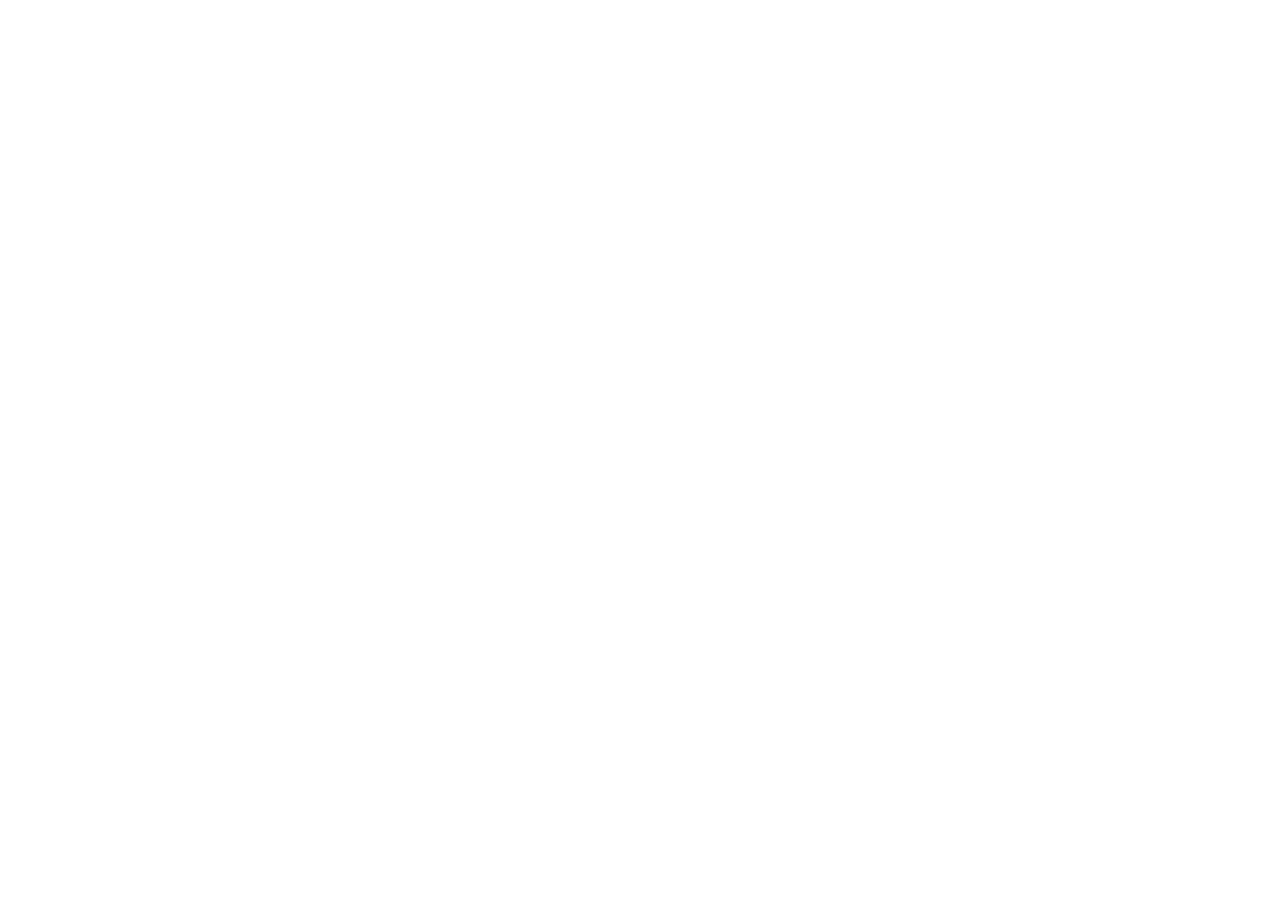
==== index.html @ 522e521c "first" ====
<!DOCTYPE html>
<html lang="en">
<head>
    <meta charset="UTF-8">
    <meta name="viewport" content="width=device-width, initial-scale=1.0">
    <title>Dashbord</title>
    <link rel="stylesheet" href="./css/main.min.css">
</head>
<body>
    
</body>
</html>
---- css/main.min.css ----
/*# sourceMappingURL=main.min.css.map */
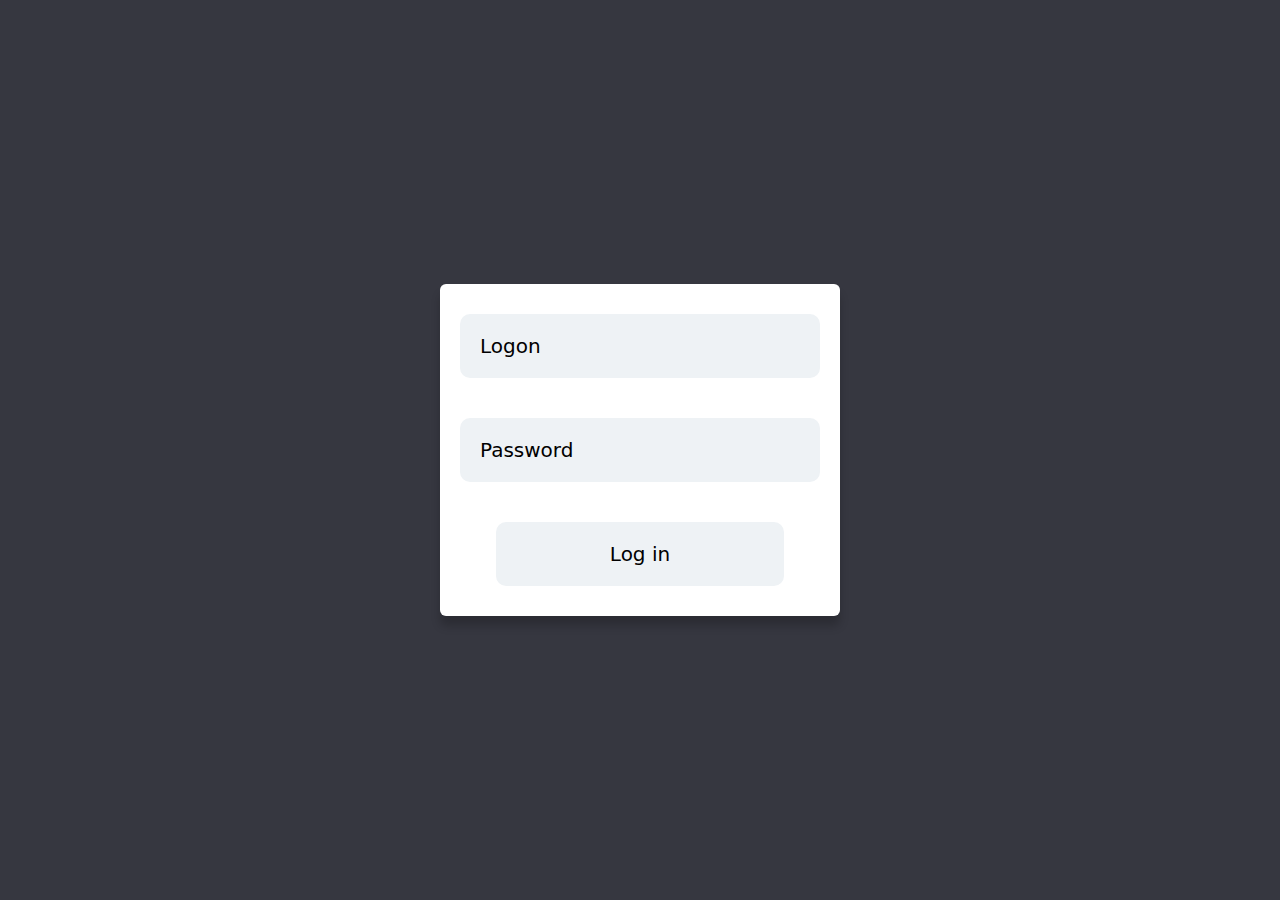
==== commit 1b74ac5e: "add login page" ====
--- a/index.html
+++ b/index.html
@@ -1,12 +1,24 @@
 <!DOCTYPE html>
 <html lang="en">
-<head>
-    <meta charset="UTF-8">
-    <meta name="viewport" content="width=device-width, initial-scale=1.0">
-    <title>Dashbord</title>
-    <link rel="stylesheet" href="./css/main.min.css">
-</head>
-<body>
-    
-</body>
-</html>+  <head>
+    <meta charset="UTF-8" />
+    <meta name="viewport" content="width=device-width, initial-scale=1.0" />
+    <title>Dashboard</title>
+    <link rel="stylesheet" href="./css/main.min.css" />
+  </head>
+  <body>
+    <main class="wrapper">
+      <form action="">
+        <section class="login__wrapper">
+          <label for="login">
+            <input type="text" id="login" placeholder="Logon" />
+          </label>
+          <label for="passwd">
+            <input type="password" id="passwd" placeholder="Password" />
+          </label>
+          <button type="submit" class="btn"><a href="./pages/dashboard.html">Log in</a></button>
+        </section>
+      </form>
+    </main>
+  </body>
+</html>
--- a/css/main.min.css
+++ b/css/main.min.css
@@ -1 +1 @@
-/*# sourceMappingURL=main.min.css.map */+*{padding:0;margin:0;box-sizing:border-box;font-family:system-ui,-apple-system,BlinkMacSystemFont,"Segoe UI",Roboto,Oxygen,Ubuntu,Cantarell,"Open Sans","Helvetica Neue",sans-serif}a{text-decoration:none;color:inherit}li{list-style:none}button,input,select,textarea{border:none;outline:none;background:#fff;cursor:pointer}img{max-width:100%;max-height:100%}.wrapper{width:100%;height:100vh;background:#363740;display:flex;align-items:center;justify-content:center}.wrapper .login__wrapper{width:400px;background:#fff;display:flex;flex-direction:column;border-radius:6px;padding:10px 20px;box-shadow:0 10px 10px rgba(0,0,0,.2)}.wrapper .login__wrapper input{background:#eef2f5;margin:20px 0;padding:20px 0;width:100%;text-indent:20px;font-size:20px;color:#000;border-radius:10px;transition:.2s}.wrapper .login__wrapper input::-moz-placeholder{color:#000}.wrapper .login__wrapper input::placeholder{color:#000}.wrapper .login__wrapper input:focus{outline:1px solid;box-shadow:0 2px 5px rgba(0,0,0,.6)}.wrapper .login__wrapper button{margin:20px auto;width:80%;background:#eef2f5;padding:20px 0;font-size:20px;color:#000;border-radius:10px;transition:.2s}.wrapper .login__wrapper button:hover{outline:1px solid;box-shadow:0 2px 5px rgba(0,0,0,.6)}/*# sourceMappingURL=main.min.css.map */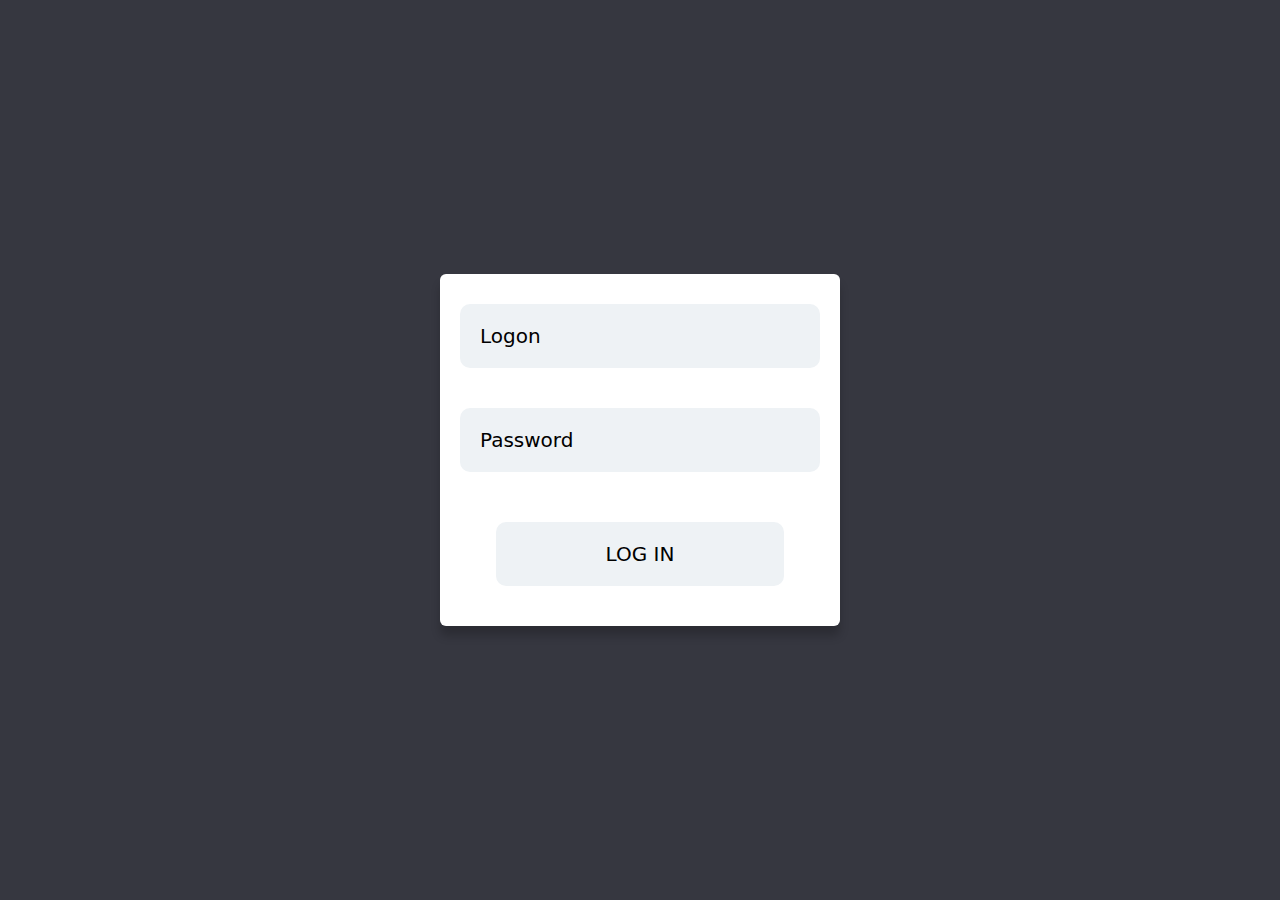
==== commit bd90c4c4: "finished sidebar" ====
--- a/index.html
+++ b/index.html
@@ -5,18 +5,23 @@
     <meta name="viewport" content="width=device-width, initial-scale=1.0" />
     <title>Dashboard</title>
     <link rel="stylesheet" href="./css/main.min.css" />
+    <style>
+      *{
+        user-select: none;
+      }
+    </style>
   </head>
   <body>
     <main class="wrapper">
       <form action="">
         <section class="login__wrapper">
           <label for="login">
-            <input type="text" id="login" placeholder="Logon" />
+            <input type="text" id="login" required placeholder="Logon" />
           </label>
           <label for="passwd">
             <input type="password" id="passwd" placeholder="Password" />
           </label>
-          <button type="submit" class="btn"><a href="./pages/dashboard.html">Log in</a></button>
+          <a href="./pages/dashboard.html">Log in</a>
         </section>
       </form>
     </main>
--- a/css/main.min.css
+++ b/css/main.min.css
@@ -1 +1 @@
-*{padding:0;margin:0;box-sizing:border-box;font-family:system-ui,-apple-system,BlinkMacSystemFont,"Segoe UI",Roboto,Oxygen,Ubuntu,Cantarell,"Open Sans","Helvetica Neue",sans-serif}a{text-decoration:none;color:inherit}li{list-style:none}button,input,select,textarea{border:none;outline:none;background:#fff;cursor:pointer}img{max-width:100%;max-height:100%}.wrapper{width:100%;height:100vh;background:#363740;display:flex;align-items:center;justify-content:center}.wrapper .login__wrapper{width:400px;background:#fff;display:flex;flex-direction:column;border-radius:6px;padding:10px 20px;box-shadow:0 10px 10px rgba(0,0,0,.2)}.wrapper .login__wrapper input{background:#eef2f5;margin:20px 0;padding:20px 0;width:100%;text-indent:20px;font-size:20px;color:#000;border-radius:10px;transition:.2s}.wrapper .login__wrapper input::-moz-placeholder{color:#000}.wrapper .login__wrapper input::placeholder{color:#000}.wrapper .login__wrapper input:focus{outline:1px solid;box-shadow:0 2px 5px rgba(0,0,0,.6)}.wrapper .login__wrapper button{margin:20px auto;width:80%;background:#eef2f5;padding:20px 0;font-size:20px;color:#000;border-radius:10px;transition:.2s}.wrapper .login__wrapper button:hover{outline:1px solid;box-shadow:0 2px 5px rgba(0,0,0,.6)}/*# sourceMappingURL=main.min.css.map */+*{padding:0;margin:0;box-sizing:border-box;font-family:system-ui,-apple-system,BlinkMacSystemFont,"Segoe UI",Roboto,Oxygen,Ubuntu,Cantarell,"Open Sans","Helvetica Neue",sans-serif}a{text-decoration:none;color:inherit}li{list-style:none}button,input,select,textarea{border:none;outline:none;background:#fff;cursor:pointer}img{max-width:100%;max-height:100%}.wrapper{width:100%;height:100vh;background:#363740;display:flex;align-items:center;justify-content:center}.wrapper .login__wrapper{width:400px;background:#fff;display:flex;flex-direction:column;border-radius:6px;padding:10px 20px;box-shadow:0 10px 10px rgba(0,0,0,.2)}.wrapper .login__wrapper input{background:#eef2f5;margin:20px 0;padding:20px 0;width:100%;text-indent:20px;font-size:20px;color:#000;border-radius:10px;transition:.2s}.wrapper .login__wrapper input::-moz-placeholder{color:#000}.wrapper .login__wrapper input::placeholder{color:#000}.wrapper .login__wrapper input:focus{outline:1px solid;box-shadow:0 2px 5px rgba(0,0,0,.6)}.wrapper .login__wrapper a{width:80%;padding:20px 0;margin:30px auto;background:#eef2f5;font-size:20px;text-transform:uppercase;text-align:center;border-radius:10px}.wrapper .login__wrapper a:active{outline:1px solid;box-shadow:0 2px 5px rgba(0,0,0,.6)}.main{display:flex}.sidebar{width:255px;height:100vh;background:#363740;position:static;top:0;left:0;color:#a4a6b3;overflow:auto;display:flex;flex-direction:column;padding:0 0 30px 3px}.sidebar__logo{display:flex;align-items:center;gap:18px;padding-left:23px;margin-top:36px}.sidebar__logo span{font-size:19px;font-weight:700;color:#a4a6b3}.sidebar__collaction{margin:53px 0 0;display:flex;flex-direction:column;gap:10px;flex:1}.sidebar__link{display:flex;gap:27px;padding:18px 0;text-indent:20px;transition:.3s}.sidebar__link:hover,.sidebar__link.active{background:#5d5e66;color:#dde2ff;border-left:5px solid #dde2ff}.sidebar__bottom{display:flex;align-items:center;gap:18px;text-indent:20px;padding:10px;transition:.2s;cursor:pointer}.sidebar:hover{color:#dde2ff}/*# sourceMappingURL=main.min.css.map */